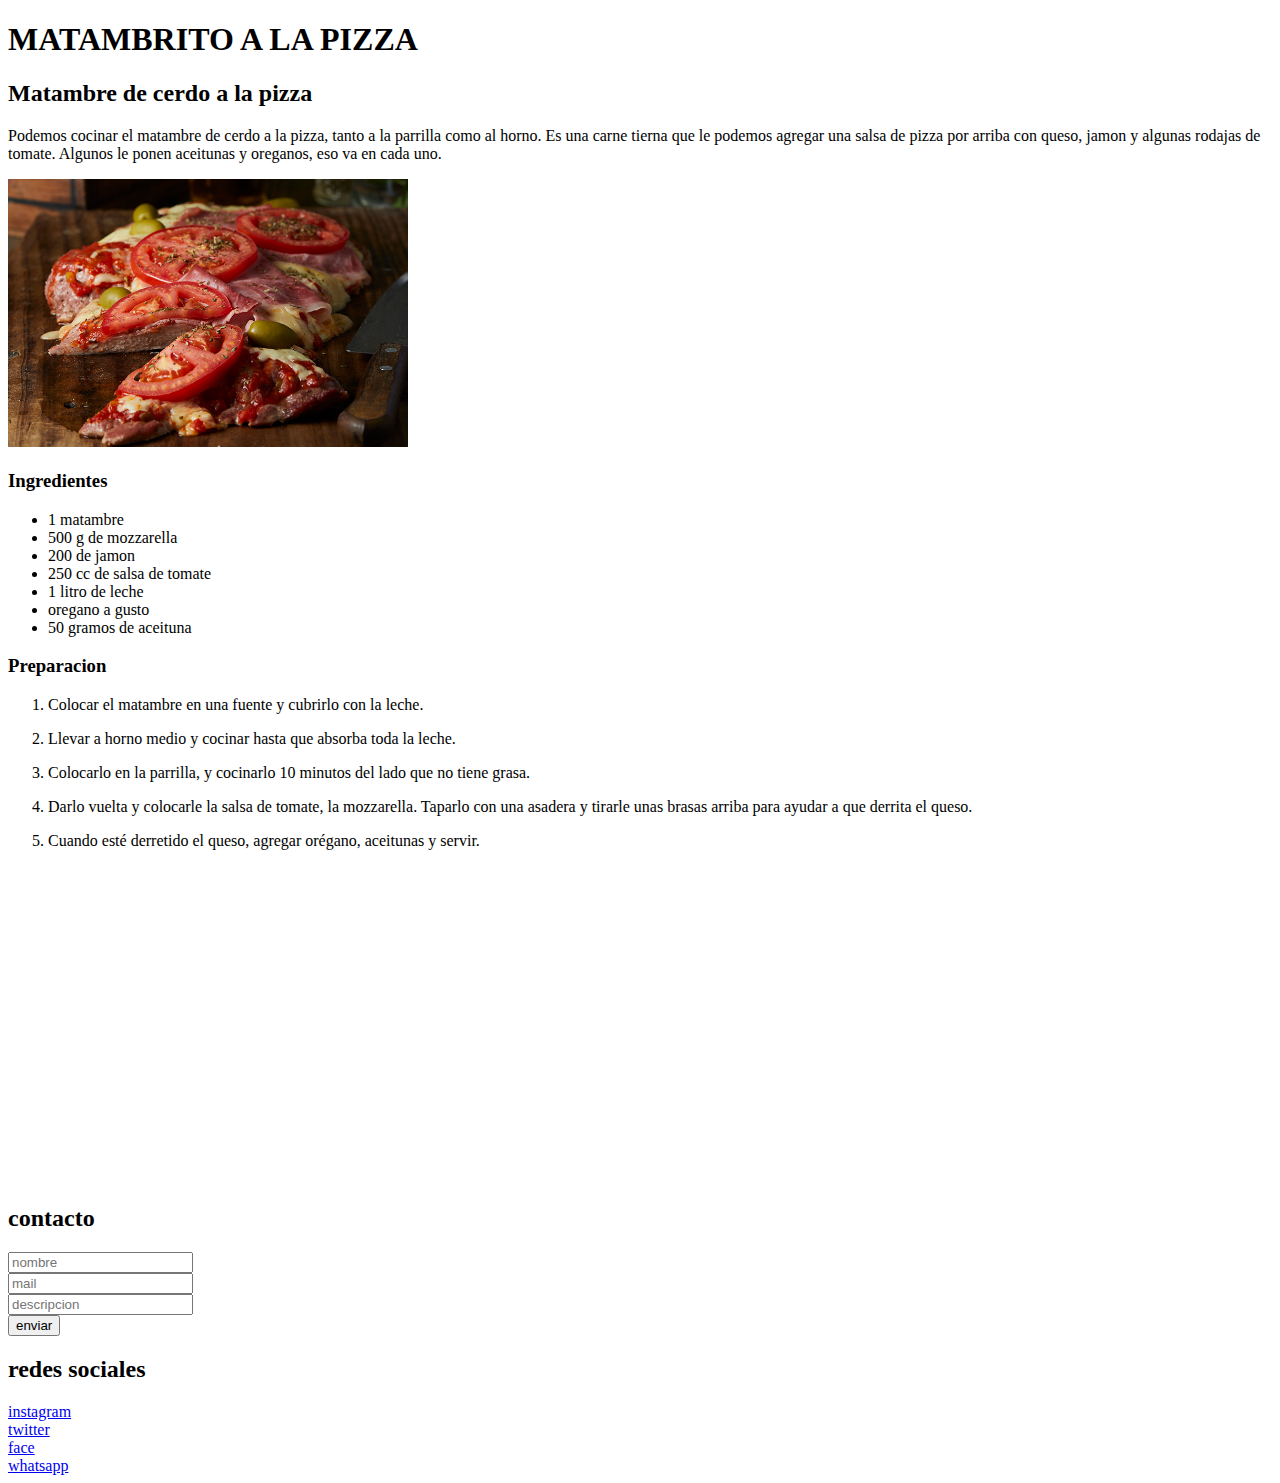
==== index.html @ 7f44c482 "actividad nº2" ====
<!DOCTYPE html>
<html lang="en">

<head>
    <meta charset="UTF-8">
    <meta http-equiv="X-UA-Compatible" content="IE=edge">
    <meta name="viewport" content="width=device-width, initial-scale=1.0">
    <title>receta</title>
</head>

<body>
    <h1>MATAMBRITO A LA PIZZA </h1>
    <h2>Matambre de cerdo a la pizza</h2>
    <p>Podemos cocinar el matambre de cerdo a la pizza, tanto a la parrilla como al horno. Es
        una carne tierna que le podemos agregar una salsa de pizza por arriba con queso, jamon y algunas rodajas de
        tomate.
        Algunos le ponen aceitunas y oreganos, eso va en cada uno.</p>
        
        <img width="400" src="img/matambre_a_la_pizza.jpg" alt="">

    <h3>Ingredientes</h3>
    <ul>
        <li>1 matambre</li>
        <li>500 g de mozzarella</li>
        <li>200 de jamon</li>
        <li>250 cc de salsa de tomate</li>
        <li>1 litro de leche</li>
        <li>oregano a gusto</li>
        <li>50 gramos de aceituna</li>

    </ul>

    <h3>Preparacion</h3>

    <ol>
        <li>
            <p> Colocar el matambre en una fuente y cubrirlo con la leche. </p>
        </li>
        <li>
            <p> Llevar a horno medio y cocinar hasta que absorba toda la leche. </p>
        </li>
        <li>
            <p> Colocarlo en la parrilla, y cocinarlo 10 minutos del lado que no tiene grasa. </p>
        </li>
        <li>
            <p> Darlo vuelta y colocarle la salsa de tomate, la mozzarella. Taparlo con una asadera y tirarle unas
                brasas arriba para ayudar a que derrita el queso. </p>
        </li>
        <li>
            <p> Cuando esté derretido el queso, agregar orégano, aceitunas y servir. </p>
        </li>

    </ol>

    <iframe width="560" height="315" src="https://www.youtube.com/embed/sOoOtEhs0yA" title="YouTube video player" frameborder="0" allow="accelerometer; autoplay; clipboard-write; encrypted-media; gyroscope; picture-in-picture" allowfullscreen></iframe>
   
    <h2>contacto</h2>

    <form action="validar.php" method="POST" > 
        <div> 
    <input type="text" placeholder="nombre">
</div>
<div> 
    <input type="text" placeholder="mail">
</div>
<div> 
    <input type="text" placeholder="descripcion">
    </div>
    <div> 
        <input type="submit" value="enviar">
    </div>
</form>
<h2>redes sociales</h2>
<div> 
<a href="https://www.instagram.com/" target="_blank">instagram</a>
</div>
<div> 
<a href="https://twitter.com/" target="_blank">twitter</a>
</div>
<div> 
<a href="https://es-la.facebook.com/"target="_blank">face</a>
</div>
<div> 
<a href="https://www.whatsapp.com/"target="_blank">whatsapp</a>
</div>



</body>

</html>
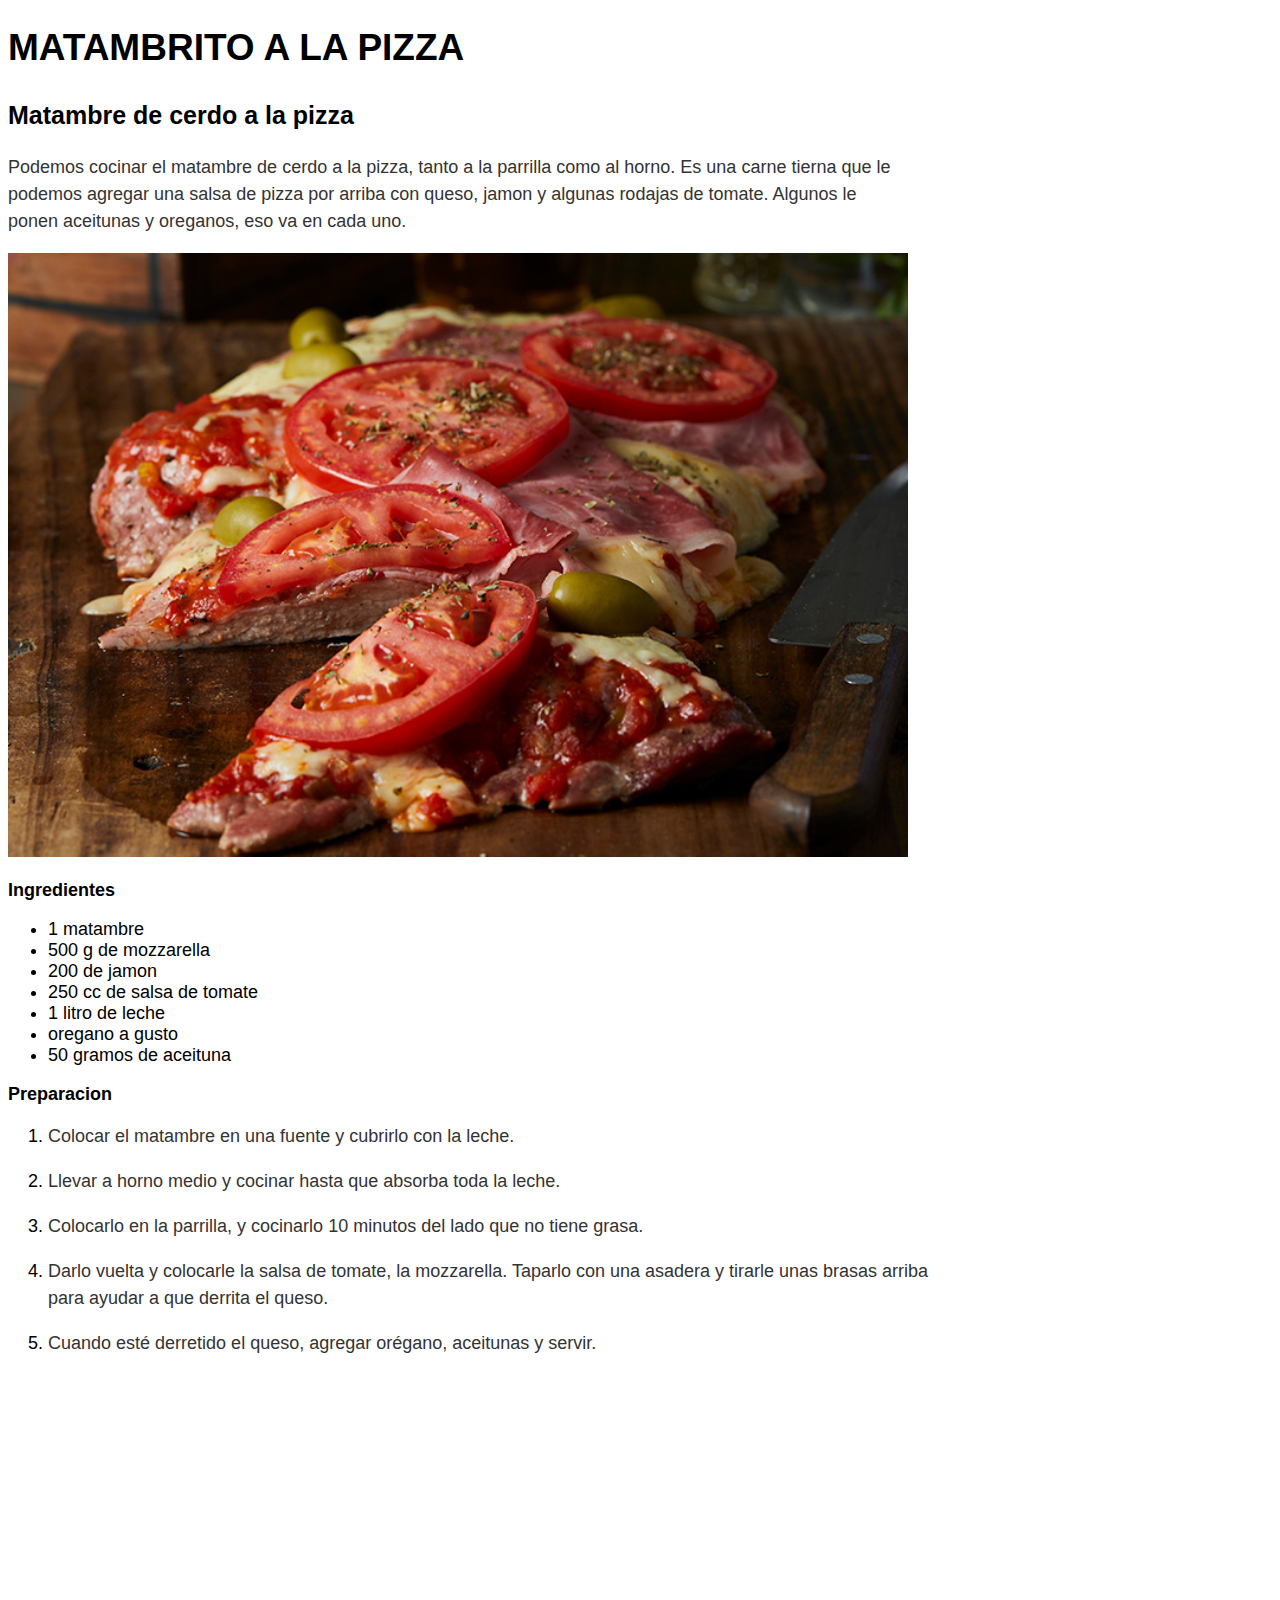
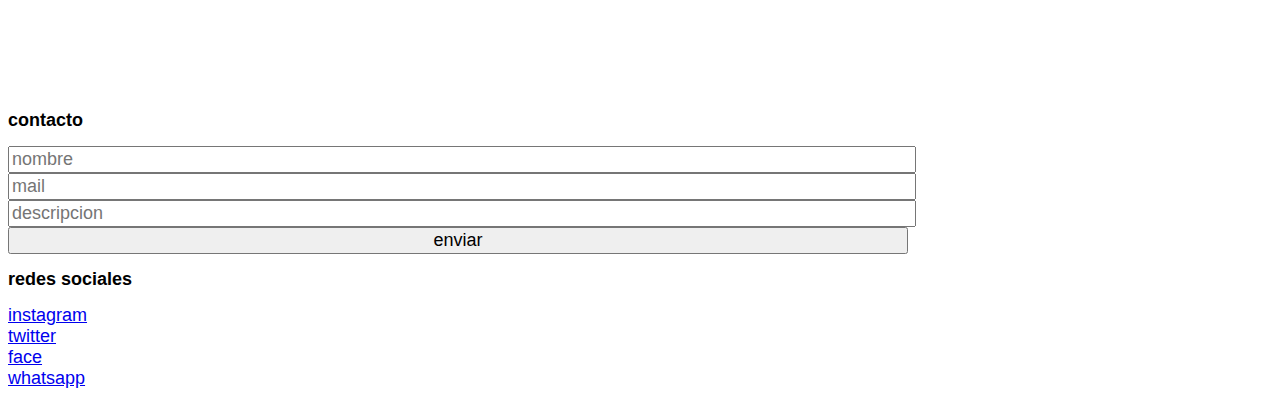
==== commit 386f1a5e: "nuevos cambios" ====
--- a/index.html
+++ b/index.html
@@ -6,12 +6,13 @@
     <meta http-equiv="X-UA-Compatible" content="IE=edge">
     <meta name="viewport" content="width=device-width, initial-scale=1.0">
     <title>receta</title>
+    <link rel="stylesheet" href="./css/style.css">
 </head>
 
 <body>
-    <h1>MATAMBRITO A LA PIZZA </h1>
-    <h2>Matambre de cerdo a la pizza</h2>
-    <p>Podemos cocinar el matambre de cerdo a la pizza, tanto a la parrilla como al horno. Es
+    <h1 id="one">MATAMBRITO A LA PIZZA </h1>
+    <h2 class="grupoA">Matambre de cerdo a la pizza</h2>
+    <p class="grupoB">Podemos cocinar el matambre de cerdo a la pizza, tanto a la parrilla como al horno. Es
         una carne tierna que le podemos agregar una salsa de pizza por arriba con queso, jamon y algunas rodajas de
         tomate.
         Algunos le ponen aceitunas y oreganos, eso va en cada uno.</p>
@@ -34,20 +35,20 @@
 
     <ol>
         <li>
-            <p> Colocar el matambre en una fuente y cubrirlo con la leche. </p>
+            <p" class="grupoB"> Colocar el matambre en una fuente y cubrirlo con la leche. </p>
         </li>
         <li>
-            <p> Llevar a horno medio y cocinar hasta que absorba toda la leche. </p>
+            <p class="grupoB"> Llevar a horno medio y cocinar hasta que absorba toda la leche. </p>
         </li>
         <li>
-            <p> Colocarlo en la parrilla, y cocinarlo 10 minutos del lado que no tiene grasa. </p>
+            <p class="grupoB"> Colocarlo en la parrilla, y cocinarlo 10 minutos del lado que no tiene grasa. </p>
         </li>
         <li>
-            <p> Darlo vuelta y colocarle la salsa de tomate, la mozzarella. Taparlo con una asadera y tirarle unas
+            <p class="grupoB"> Darlo vuelta y colocarle la salsa de tomate, la mozzarella. Taparlo con una asadera y tirarle unas
                 brasas arriba para ayudar a que derrita el queso. </p>
         </li>
         <li>
-            <p> Cuando esté derretido el queso, agregar orégano, aceitunas y servir. </p>
+            <p class="grupoB"> Cuando esté derretido el queso, agregar orégano, aceitunas y servir. </p>
         </li>
 
     </ol>
@@ -86,6 +87,7 @@
 
 
 
+
 </body>
 
 </html>--- a/css/style.css
+++ b/css/style.css
@@ -0,0 +1,24 @@
+* {font-family: Verdana, Geneva, sans-serif;
+font-size: 18px;
+width: 900px;}
+
+#one{font-size: 37px;
+    line-height: 46px;
+    font-family: Arial, Helvetica, sans-serif;
+    color: #000000;
+}
+
+.grupoA {font-size: 25px;
+    line-height: 38px;
+font-family: 'Segoe UI', Tahoma, Geneva, Verdana, sans-serif;}
+
+img {
+    widht: 50%;
+    height: 100%;
+}
+
+.grupoB {font-size: 18px;
+    line-height: 27px;
+    color: #333;
+    
+}